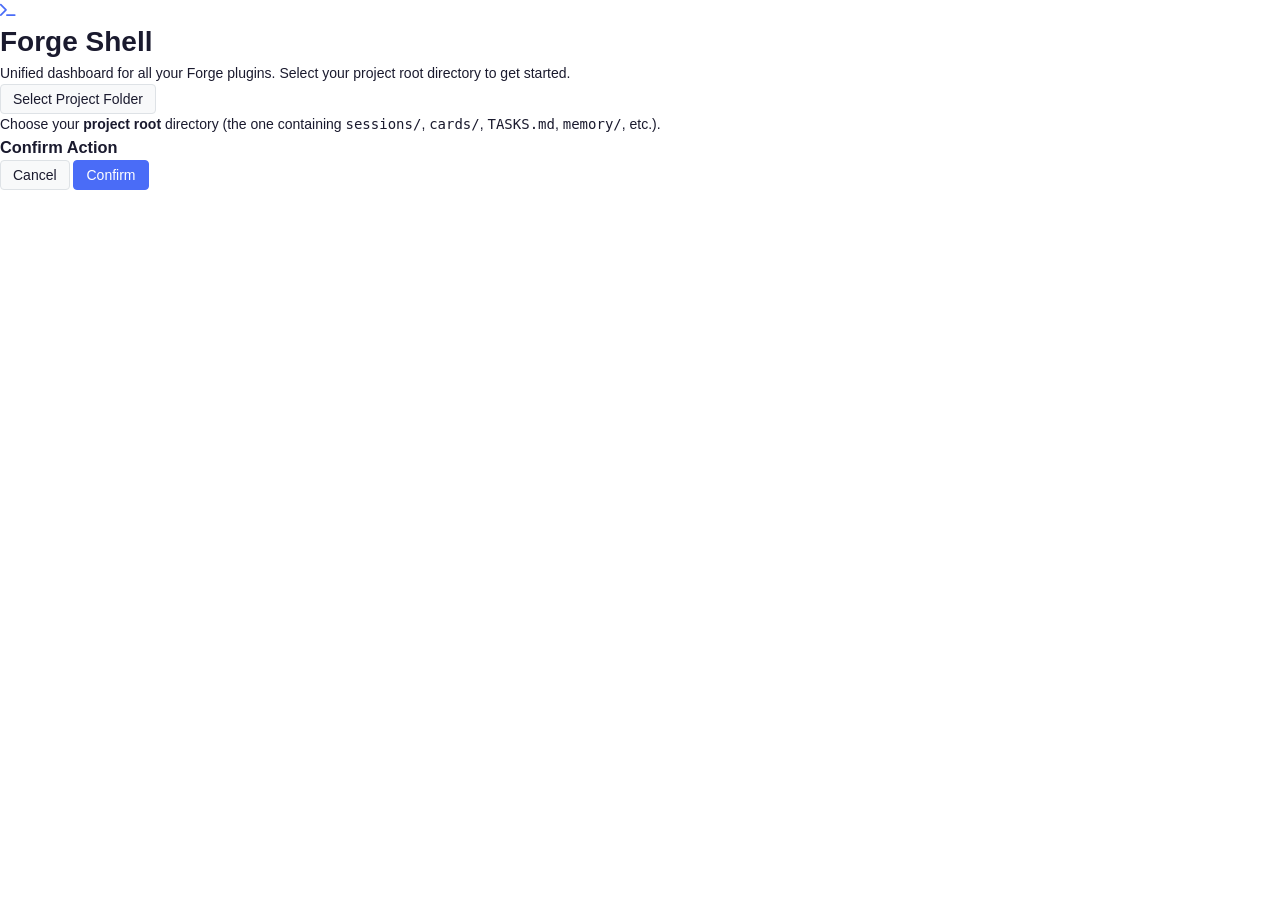
==== forge-shell/app/index.html @ 7cb5464c "Add Roadmap SPA view, Rovo Agent Forge plugin, and fix toolbar CSS consistency Introduce the Roadmap" ====
<!DOCTYPE html>
<html lang="en" data-theme="light">
<head>
  <meta charset="UTF-8">
  <meta name="viewport" content="width=device-width, initial-scale=1.0">
  <title>Forge Shell</title>
  <link rel="icon" type="image/svg+xml" href="data:image/svg+xml,%3Csvg xmlns='http://www.w3.org/2000/svg' viewBox='0 0 32 32'%3E%3Crect x='2' y='2' width='28' height='28' rx='4' fill='%234a6cf7'/%3E%3Crect x='5' y='8' width='8' height='18' rx='2' fill='%23ffffff' opacity='0.9'/%3E%3Crect x='16' y='8' width='11' height='18' rx='2' fill='%23ffffff' opacity='0.6'/%3E%3Crect x='5' y='3' width='22' height='4' rx='2' fill='%23ffffff' opacity='0.3'/%3E%3C/svg%3E">
  <link rel="stylesheet" href="https://cdnjs.cloudflare.com/ajax/libs/font-awesome/6.5.1/css/all.min.css">
  <link rel="stylesheet" href="css/theme.css">
  <link rel="stylesheet" href="css/shell.css">
  <link rel="stylesheet" href="css/components.css">
  <link rel="stylesheet" href="css/cognitive-forge.css">
  <link rel="stylesheet" href="css/product-forge.css">
  <link rel="stylesheet" href="css/productivity.css">
  <link rel="stylesheet" href="css/roadmap.css">
</head>
<body>

  <!-- Welcome Screen Overlay -->
  <div id="welcome-screen">
    <div class="welcome-content">
      <div class="logo"><i class="fa-solid fa-terminal" style="color: var(--accent);"></i></div>
      <h1>Forge Shell</h1>
      <p>Unified dashboard for all your Forge plugins. Select your project root directory to get started.</p>
      <button class="btn-select" id="btn-welcome-select">Select Project Folder</button>
      <p class="note">Choose your <strong>project root</strong> directory (the one containing <code>sessions/</code>, <code>cards/</code>, <code>TASKS.md</code>, <code>memory/</code>, etc.).</p>
    </div>
  </div>

  <!-- Main Shell -->
  <div id="shell" style="display: none;">

    <!-- Sidebar Nav -->
    <nav id="shell-sidebar">
      <ul id="shell-nav">
        <!-- Populated by shell.js -->
      </ul>
      <div id="shell-sidebar-bottom">
        <button class="btn-icon" id="btn-edit-mode" title="Edit plugins"><i class="fa-solid fa-pen"></i></button>
        <button class="btn-icon" id="btn-theme" title="Toggle theme"><i class="fa-solid fa-moon"></i></button>
        <button class="btn-icon" id="btn-change-dir" title="Change directory"><i class="fa-solid fa-folder-open"></i></button>
      </div>
    </nav>

    <!-- Content Area -->
    <div id="shell-content">

      <!-- Forge Shell Home View -->
      <div id="view-forge-shell" class="shell-view">
        <!-- Rendered by ForgeShellView controller -->
      </div>

      <!-- Cognitive Forge View -->
      <div id="view-cognitive-forge" class="shell-view">
        <!-- Rendered by CognitiveForgeView controller -->
      </div>

      <!-- Product Forge Local View -->
      <div id="view-product-forge-local" class="shell-view">
        <!-- Rendered by ProductForgeLocalView controller -->
      </div>

      <!-- Roadmap View -->
      <div id="view-roadmap" class="shell-view">
        <!-- Rendered by RoadmapView controller -->
      </div>

      <!-- Productivity View -->
      <div id="view-productivity" class="shell-view">
        <!-- Rendered by ProductivityView controller -->
      </div>

    </div>
  </div>

  <!-- Shared Confirm Dialog -->
  <div id="confirm-dialog" class="modal-overlay">
    <div class="confirm-content">
      <h3 id="confirm-title">Confirm Action</h3>
      <p id="confirm-message"></p>
      <div class="confirm-details" id="confirm-details"></div>
      <div class="confirm-actions">
        <button onclick="ForgeUtils.Confirm.resolve(false)">Cancel</button>
        <button class="primary" onclick="ForgeUtils.Confirm.resolve(true)">Confirm</button>
      </div>
    </div>
  </div>

  <!-- Toast Container -->
  <div id="toast-container"></div>

  <!-- Scripts -->
  <script src="js/utils.js"></script>
  <script src="js/card-data.js"></script>
  <script src="js/shell.js"></script>
  <script src="js/cognitive-forge.js"></script>
  <script src="js/product-forge.js"></script>
  <script src="js/productivity.js"></script>
  <script src="js/roadmap.js"></script>

</body>
</html>
---- forge-shell/app/css/theme.css ----
/* ═══════════════════════════════════════════════════════════
   Theme — CSS Custom Properties (Light + Dark)
   ═══════════════════════════════════════════════════════════ */
:root {
  --bg-primary: #ffffff;
  --bg-secondary: #f8f9fa;
  --bg-tertiary: #e9ecef;
  --bg-hover: #f0f1f3;
  --bg-card: #ffffff;
  --text-primary: #1a1a2e;
  --text-secondary: #495057;
  --text-muted: #868e96;
  --border-color: #dee2e6;
  --border-light: #e9ecef;
  --accent: #4a6cf7;
  --accent-hover: #3b5de7;
  --accent-light: #eef0ff;
  --shadow-sm: 0 1px 3px rgba(0,0,0,0.08);
  --shadow-md: 0 4px 12px rgba(0,0,0,0.1);
  --shadow-lg: 0 8px 24px rgba(0,0,0,0.15);
  --radius-sm: 4px;
  --radius-md: 8px;
  --radius-lg: 12px;
  --transition: 0.2s ease;
  --sidebar-width: 56px;
  --toolbar-height: 48px;

  /* Cognitive Forge type colors */
  --type-debate: #e74c3c;
  --type-explore: #27ae60;
  --cat-business: #3498db;
  --cat-philosophical: #8b5cf6;
  --cat-framework: #f59e0b;
  --cat-creative: #ec4899;
  --status-complete: #27ae60;
  --status-partial: #e67e22;

  /* Product Forge card type colors */
  --type-initiative: #8b5cf6;
  --type-epic: #3b82f6;
  --type-story: #10b981;
  --type-intake: #f59e0b;
  --type-checkpoint: #14b8a6;
  --type-decision: #ef4444;
  --type-release-note: #ec4899;

  /* Roadmap bucket colors */
  --rm-bucket-1: #8b5cf6;
  --rm-bucket-2: #3b82f6;
  --rm-bucket-3: #10b981;
  --rm-bucket-4: #f59e0b;
  --rm-bucket-5: #ec4899;
  --rm-bucket-6: #ef4444;

  /* Product Forge status colors */
  --status-draft: #e67e22;
  --status-blue: #3498db;
  --status-green: #27ae60;
  --status-teal: #1abc9c;
  --status-gray: #95a5a6;
  --status-yellow: #f39c12;
}

[data-theme="dark"] {
  --bg-primary: #1e1e2e;
  --bg-secondary: #252536;
  --bg-tertiary: #2e2e42;
  --bg-hover: #33334a;
  --bg-card: #1e1e2e;
  --text-primary: #e0e0e8;
  --text-secondary: #a0a0b0;
  --text-muted: #6c6c80;
  --border-color: #3a3a50;
  --border-light: #2e2e42;
  --accent: #6681ff;
  --accent-hover: #5570ee;
  --accent-light: #2a2a44;
  --shadow-sm: 0 1px 3px rgba(0,0,0,0.2);
  --shadow-md: 0 4px 12px rgba(0,0,0,0.3);
  --shadow-lg: 0 8px 24px rgba(0,0,0,0.4);
}

/* ═══════════════════════════════════════════════════════════
   Base Reset & Typography
   ═══════════════════════════════════════════════════════════ */
*, *::before, *::after { box-sizing: border-box; margin: 0; padding: 0; }
html, body { height: 100%; overflow: hidden; }
body {
  font-family: -apple-system, BlinkMacSystemFont, 'Segoe UI', Roboto, 'Helvetica Neue', Arial, sans-serif;
  font-size: 14px;
  line-height: 1.5;
  color: var(--text-primary);
  background: var(--bg-primary);
  transition: background var(--transition), color var(--transition);
}
a { color: var(--accent); text-decoration: none; }
a:hover { text-decoration: underline; }
button {
  font-family: inherit; font-size: inherit; cursor: pointer;
  border: 1px solid var(--border-color); border-radius: var(--radius-sm);
  background: var(--bg-secondary); color: var(--text-primary);
  padding: 6px 12px; transition: all var(--transition);
}
button:hover { background: var(--bg-tertiary); }
button.primary { background: var(--accent); color: #fff; border-color: var(--accent); }
button.primary:hover { background: var(--accent-hover); }
button.danger { background: #e74c3c; color: #fff; border-color: #e74c3c; }
button.danger:hover { background: #c0392b; }
button:disabled { opacity: 0.4; cursor: not-allowed; }
input, select, textarea {
  font-family: inherit; font-size: inherit;
  padding: 6px 10px; border: 1px solid var(--border-color);
  border-radius: var(--radius-sm); background: var(--bg-primary);
  color: var(--text-primary); transition: border-color var(--transition);
}
input:focus, select:focus, textarea:focus {
  outline: none; border-color: var(--accent);
  box-shadow: 0 0 0 3px rgba(74,108,247,0.15);
}
textarea { resize: vertical; min-height: 200px; }
.hidden { display: none !important; }

/* Scrollbar */
::-webkit-scrollbar { width: 6px; }
::-webkit-scrollbar-track { background: transparent; }
::-webkit-scrollbar-thumb { background: var(--border-color); border-radius: 3px; }
::-webkit-scrollbar-thumb:hover { background: var(--text-muted); }
---- forge-shell/app/css/roadmap.css ----
/* ═══════════════════════════════════════════════════════════
   Roadmap — All classes prefixed rm-
   ═══════════════════════════════════════════════════════════ */

/* ─── Layout ─── */
.rm-layout {
  display: flex;
  flex-direction: column;
  height: 100%;
  overflow: hidden;
}

/* ─── Roadmap-specific toolbar additions ─── */
.plugin-toolbar .rm-divider {
  width: 1px;
  height: 24px;
  background: var(--border-color);
}

.plugin-toolbar .rm-year-nav {
  display: flex;
  align-items: center;
  gap: 2px;
}
.plugin-toolbar .rm-year-nav span {
  font-weight: 600;
  min-width: 44px;
  text-align: center;
}

.plugin-toolbar .rm-filter-badge {
  position: relative;
}
.plugin-toolbar .rm-filter-count {
  position: absolute;
  top: -4px;
  right: -4px;
  background: var(--accent);
  color: #fff;
  font-size: 10px;
  width: 16px;
  height: 16px;
  border-radius: 50%;
  display: flex;
  align-items: center;
  justify-content: center;
  line-height: 1;
}

.plugin-toolbar .btn-icon.rm-active {
  background: var(--accent);
  color: #fff;
}

/* ─── Content area ─── */
.rm-content {
  flex: 1;
  overflow: hidden;
  position: relative;
}

/* ─── Not Active state ─── */
.rm-not-active {
  display: flex;
  flex-direction: column;
  align-items: center;
  justify-content: center;
  height: 100%;
  text-align: center;
  color: var(--text-muted);
  gap: 12px;
  padding: 32px;
}
.rm-not-active .rm-state-icon { font-size: 48px; opacity: 0.4; }
.rm-not-active h2 { color: var(--text-primary); margin: 0; }

/* ═══════════════════════════════════════════════════════════
   Card View
   ═══════════════════════════════════════════════════════════ */
.rm-card-view {
  height: 100%;
  overflow-x: auto;
  overflow-y: hidden;
  padding: 16px 16px 16px 16px;
}

.rm-card-columns {
  display: flex;
  gap: 16px;
  height: 100%;
  min-width: max-content;
}

.rm-column {
  width: 300px;
  min-width: 300px;
  background: var(--bg-secondary);
  border: 1px solid var(--border-color);
  border-radius: var(--radius-md);
  display: flex;
  flex-direction: column;
  overflow: hidden;
}

.rm-column.rm-current-period {
  border-color: var(--accent);
  box-shadow: 0 0 0 1px var(--accent);
}

.rm-column.rm-unscheduled {
  border-style: dashed;
  background: var(--bg-tertiary);
}

.rm-column-header {
  padding: 10px 12px;
  font-weight: 600;
  font-size: 13px;
  background: var(--bg-tertiary);
  border-bottom: 1px solid var(--border-color);
  display: flex;
  align-items: center;
  justify-content: space-between;
  flex-shrink: 0;
}

.rm-column-header .rm-current-badge {
  font-size: 10px;
  font-weight: 600;
  text-transform: uppercase;
  letter-spacing: 0.5px;
  color: var(--accent);
  background: var(--accent-light);
  padding: 2px 6px;
  border-radius: var(--radius-sm);
}

.rm-column-body {
  flex: 1;
  overflow-y: auto;
  padding: 8px;
}

.rm-column-empty {
  text-align: center;
  color: var(--text-muted);
  font-size: 12px;
  padding: 24px 12px;
}

/* ─── Bucket Groups ─── */
.rm-bucket-group {
  margin-bottom: 8px;
}

.rm-bucket-header {
  display: flex;
  align-items: center;
  gap: 6px;
  padding: 6px 8px;
  font-size: 11px;
  font-weight: 600;
  text-transform: uppercase;
  letter-spacing: 0.5px;
  color: var(--text-secondary);
  cursor: pointer;
  border-radius: var(--radius-sm);
  user-select: none;
}
.rm-bucket-header:hover { background: var(--bg-hover); }
.rm-bucket-header .rm-bucket-dot {
  width: 8px;
  height: 8px;
  border-radius: 50%;
  flex-shrink: 0;
}
.rm-bucket-header .rm-chevron {
  font-size: 10px;
  transition: transform 0.15s;
}
.rm-bucket-header .rm-chevron.rm-collapsed {
  transform: rotate(-90deg);
}

.rm-bucket-cards {
  padding-left: 4px;
}
.rm-bucket-cards.rm-collapsed {
  display: none;
}

/* ─── Initiative Card ─── */
.rm-initiative-card {
  border-left: 3px solid var(--type-initiative);
  background: var(--bg-card);
  border-radius: var(--radius-sm);
  padding: 8px 10px;
  margin-bottom: 6px;
  box-shadow: var(--shadow-sm);
}

.rm-initiative-card .rm-card-title {
  font-weight: 600;
  font-size: 13px;
  margin-bottom: 4px;
  line-height: 1.3;
}

.rm-initiative-card .rm-card-meta {
  display: flex;
  align-items: center;
  gap: 6px;
  font-size: 11px;
  color: var(--text-muted);
}

/* ─── Epic Card ─── */
.rm-epic-card {
  border-left: 3px solid var(--type-epic);
  background: var(--bg-card);
  border-radius: var(--radius-sm);
  padding: 6px 10px;
  margin-bottom: 4px;
  margin-left: 12px;
  box-shadow: var(--shadow-sm);
}

.rm-epic-card .rm-card-title {
  font-size: 12px;
  margin-bottom: 2px;
  line-height: 1.3;
}

.rm-epic-card .rm-card-meta {
  display: flex;
  align-items: center;
  gap: 6px;
  font-size: 11px;
  color: var(--text-muted);
}

/* ─── Story Card ─── */
.rm-story-card {
  border-left: 3px solid var(--type-story);
  background: var(--bg-card);
  border-radius: var(--radius-sm);
  padding: 4px 8px;
  margin-bottom: 3px;
  margin-left: 24px;
  font-size: 11px;
  box-shadow: var(--shadow-sm);
}

.rm-story-card .rm-card-title {
  line-height: 1.3;
}

/* ─── Status dot ─── */
.rm-status-dot {
  width: 7px;
  height: 7px;
  border-radius: 50%;
  display: inline-block;
  flex-shrink: 0;
}

/* ─── Tag pills ─── */
.rm-tag-pill {
  display: inline-block;
  font-size: 10px;
  padding: 1px 6px;
  border-radius: 10px;
  background: var(--accent-light);
  color: var(--accent);
  white-space: nowrap;
}
.rm-tag-pill.rm-client {
  background: rgba(236, 72, 153, 0.12);
  color: #ec4899;
}
.rm-tag-pill.rm-module {
  background: rgba(20, 184, 166, 0.12);
  color: #14b8a6;
}

/* ─── Ungrouped section label ─── */
.rm-ungrouped-label {
  font-size: 11px;
  font-weight: 600;
  text-transform: uppercase;
  letter-spacing: 0.5px;
  color: var(--text-muted);
  padding: 6px 8px 4px;
}

/* ═══════════════════════════════════════════════════════════
   Timeline View
   ═══════════════════════════════════════════════════════════ */
.rm-timeline-view {
  height: 100%;
  overflow: auto;
  position: relative;
}

.rm-timeline-header {
  display: flex;
  position: sticky;
  top: 0;
  z-index: 10;
  background: var(--bg-secondary);
  border-bottom: 1px solid var(--border-color);
}

.rm-timeline-label-col {
  width: 180px;
  min-width: 180px;
  padding: 8px 12px;
  font-weight: 600;
  font-size: 12px;
  background: var(--bg-secondary);
  border-right: 1px solid var(--border-color);
  position: sticky;
  left: 0;
  z-index: 11;
}

.rm-timeline-period-cell {
  flex: 1;
  min-width: 120px;
  padding: 8px 12px;
  text-align: center;
  font-size: 12px;
  font-weight: 600;
  border-right: 1px solid var(--border-light);
}

.rm-timeline-period-cell.rm-current-period {
  background: var(--accent-light);
  color: var(--accent);
}

.rm-timeline-body {
  display: flex;
  flex-direction: column;
}

/* ─── Swim Lane ─── */
.rm-swim-lane {
  border-bottom: 1px solid var(--border-light);
}

.rm-swim-lane-header {
  display: flex;
  align-items: center;
  cursor: pointer;
  user-select: none;
}

.rm-swim-lane-label {
  width: 180px;
  min-width: 180px;
  padding: 8px 12px;
  font-weight: 600;
  font-size: 12px;
  background: var(--bg-secondary);
  border-right: 1px solid var(--border-color);
  position: sticky;
  left: 0;
  z-index: 5;
  display: flex;
  align-items: center;
  gap: 6px;
}

.rm-swim-lane-label .rm-chevron {
  font-size: 10px;
  transition: transform 0.15s;
}
.rm-swim-lane-label .rm-chevron.rm-collapsed {
  transform: rotate(-90deg);
}

.rm-swim-lane-track {
  display: flex;
  flex: 1;
  min-height: 1px;
}

.rm-swim-lane-track-cell {
  flex: 1;
  min-width: 120px;
  border-right: 1px solid var(--border-light);
}
.rm-swim-lane-track-cell.rm-current-period {
  background: rgba(74, 108, 247, 0.04);
}

.rm-swim-lane-bars {
  padding: 4px 0;
}
.rm-swim-lane-bars.rm-collapsed {
  display: none;
}

/* ─── Bar row ─── */
.rm-bar-row {
  display: flex;
  align-items: center;
  min-height: 28px;
}

.rm-bar-row-label {
  width: 180px;
  min-width: 180px;
  padding: 2px 12px 2px 24px;
  font-size: 11px;
  white-space: nowrap;
  overflow: hidden;
  text-overflow: ellipsis;
  background: var(--bg-primary);
  border-right: 1px solid var(--border-color);
  position: sticky;
  left: 0;
  z-index: 5;
}

.rm-bar-row-track {
  flex: 1;
  position: relative;
  height: 20px;
}

.rm-bar {
  position: absolute;
  height: 16px;
  top: 2px;
  border-radius: var(--radius-sm);
  cursor: pointer;
  display: flex;
  align-items: center;
  padding: 0 6px;
  font-size: 10px;
  color: #fff;
  white-space: nowrap;
  overflow: hidden;
  text-overflow: ellipsis;
  transition: opacity 0.15s;
}
.rm-bar:hover { opacity: 0.85; }
.rm-bar.rm-initiative-bar { background: var(--type-initiative); }
.rm-bar.rm-epic-bar { background: var(--type-epic); }

/* ─── Bar Tooltip ─── */
.rm-tooltip {
  position: fixed;
  z-index: 100;
  background: var(--bg-card);
  border: 1px solid var(--border-color);
  border-radius: var(--radius-sm);
  padding: 8px 12px;
  font-size: 12px;
  box-shadow: var(--shadow-md);
  pointer-events: none;
  max-width: 280px;
}
.rm-tooltip .rm-tooltip-title {
  font-weight: 600;
  margin-bottom: 4px;
}
.rm-tooltip .rm-tooltip-meta {
  color: var(--text-muted);
  font-size: 11px;
}

/* ─── Timeline empty ─── */
.rm-timeline-empty {
  text-align: center;
  color: var(--text-muted);
  padding: 48px 24px;
  font-size: 13px;
}

/* ═══════════════════════════════════════════════════════════
   Filter Panel
   ═══════════════════════════════════════════════════════════ */
.rm-filter-panel {
  position: absolute;
  top: 0;
  right: 0;
  width: 280px;
  height: 100%;
  background: var(--bg-secondary);
  border-left: 1px solid var(--border-color);
  box-shadow: var(--shadow-lg);
  z-index: 20;
  display: flex;
  flex-direction: column;
  transform: translateX(100%);
  transition: transform 0.2s ease;
}
.rm-filter-panel.rm-open {
  transform: translateX(0);
}

.rm-filter-header {
  display: flex;
  align-items: center;
  justify-content: space-between;
  padding: 12px 16px;
  border-bottom: 1px solid var(--border-color);
  font-weight: 600;
  font-size: 13px;
}

.rm-filter-body {
  flex: 1;
  overflow-y: auto;
  padding: 12px 16px;
}

.rm-filter-group {
  margin-bottom: 16px;
}
.rm-filter-group label {
  display: block;
  font-size: 11px;
  font-weight: 600;
  text-transform: uppercase;
  letter-spacing: 0.5px;
  color: var(--text-muted);
  margin-bottom: 6px;
}

.rm-filter-group select {
  width: 100%;
  font-size: 12px;
}

.rm-filter-chips {
  display: flex;
  flex-wrap: wrap;
  gap: 4px;
  margin-top: 6px;
}

.rm-filter-chip {
  display: inline-flex;
  align-items: center;
  gap: 4px;
  font-size: 11px;
  padding: 2px 8px;
  border-radius: 10px;
  background: var(--accent-light);
  color: var(--accent);
  cursor: pointer;
}
.rm-filter-chip:hover {
  background: var(--accent);
  color: #fff;
}

.rm-filter-footer {
  padding: 12px 16px;
  border-top: 1px solid var(--border-color);
}

/* ═══════════════════════════════════════════════════════════
   Config Modal
   ═══════════════════════════════════════════════════════════ */
.rm-modal-overlay {
  position: fixed;
  inset: 0;
  background: rgba(0,0,0,0.4);
  backdrop-filter: blur(4px);
  z-index: 1000;
  display: none;
  align-items: center;
  justify-content: center;
}
.rm-modal-overlay.rm-visible {
  display: flex;
}

.rm-modal-content {
  background: var(--bg-card);
  border: 1px solid var(--border-color);
  border-radius: var(--radius-lg);
  box-shadow: var(--shadow-lg);
  width: 90%;
  max-width: 640px;
  max-height: 80vh;
  display: flex;
  flex-direction: column;
  overflow: hidden;
}

.rm-modal-header {
  display: flex;
  align-items: center;
  justify-content: space-between;
  padding: 16px 20px;
  border-bottom: 1px solid var(--border-color);
}
.rm-modal-header h3 { margin: 0; font-size: 16px; }
.rm-modal-close {
  background: none;
  border: none;
  font-size: 20px;
  cursor: pointer;
  color: var(--text-muted);
  padding: 0;
  width: 28px;
  height: 28px;
  display: flex;
  align-items: center;
  justify-content: center;
}
.rm-modal-close:hover { color: var(--text-primary); }

.rm-modal-body {
  flex: 1;
  overflow-y: auto;
  padding: 20px;
}

.rm-modal-footer {
  display: flex;
  justify-content: flex-end;
  gap: 8px;
  padding: 12px 20px;
  border-top: 1px solid var(--border-color);
}

/* ─── Tabs ─── */
.rm-tabs {
  display: flex;
  border-bottom: 2px solid var(--border-color);
  margin-bottom: 16px;
}
.rm-tab {
  padding: 8px 16px;
  font-size: 13px;
  cursor: pointer;
  border-bottom: 2px solid transparent;
  margin-bottom: -2px;
  color: var(--text-muted);
  background: none;
  border-top: none;
  border-left: none;
  border-right: none;
}
.rm-tab:hover { color: var(--text-primary); }
.rm-tab.rm-active {
  color: var(--accent);
  border-bottom-color: var(--accent);
  font-weight: 600;
}

.rm-tab-content { display: none; }
.rm-tab-content.rm-active { display: block; }

/* ─── Config list items ─── */
.rm-config-list {
  display: flex;
  flex-direction: column;
  gap: 8px;
}

.rm-config-item {
  display: flex;
  align-items: center;
  gap: 8px;
  padding: 8px 12px;
  background: var(--bg-secondary);
  border: 1px solid var(--border-color);
  border-radius: var(--radius-sm);
}
.rm-config-item input,
.rm-config-item select {
  flex: 1;
  min-width: 0;
}
.rm-config-item input[type="color"] {
  width: 32px;
  height: 28px;
  padding: 2px;
  border: 1px solid var(--border-color);
  border-radius: var(--radius-sm);
  cursor: pointer;
}
.rm-config-item .rm-config-remove {
  background: none;
  border: none;
  color: var(--text-muted);
  cursor: pointer;
  font-size: 14px;
  padding: 0 4px;
}
.rm-config-item .rm-config-remove:hover {
  color: #e74c3c;
}

.rm-config-add {
  margin-top: 8px;
}

/* ─── Initiative chips in bucket config ─── */
.rm-initiative-chips {
  display: flex;
  flex-wrap: wrap;
  gap: 4px;
  margin-top: 6px;
}
.rm-initiative-chip {
  display: inline-flex;
  align-items: center;
  gap: 4px;
  padding: 2px 8px;
  font-size: 11px;
  border-radius: 10px;
  background: var(--accent-light);
  color: var(--accent);
}
.rm-initiative-chip .rm-chip-remove {
  cursor: pointer;
  font-weight: bold;
}
.rm-initiative-chip .rm-chip-remove:hover { color: #e74c3c; }

/* ─── Swim lane config ─── */
.rm-swim-lane-list {
  display: flex;
  flex-direction: column;
  gap: 4px;
}
.rm-swim-lane-item {
  display: flex;
  align-items: center;
  gap: 8px;
  padding: 6px 12px;
  background: var(--bg-secondary);
  border: 1px solid var(--border-color);
  border-radius: var(--radius-sm);
  cursor: grab;
}
.rm-swim-lane-item .rm-drag-handle {
  color: var(--text-muted);
  cursor: grab;
}
.rm-swim-lane-item label {
  flex: 1;
  font-size: 13px;
  cursor: pointer;
  display: flex;
  align-items: center;
  gap: 6px;
}
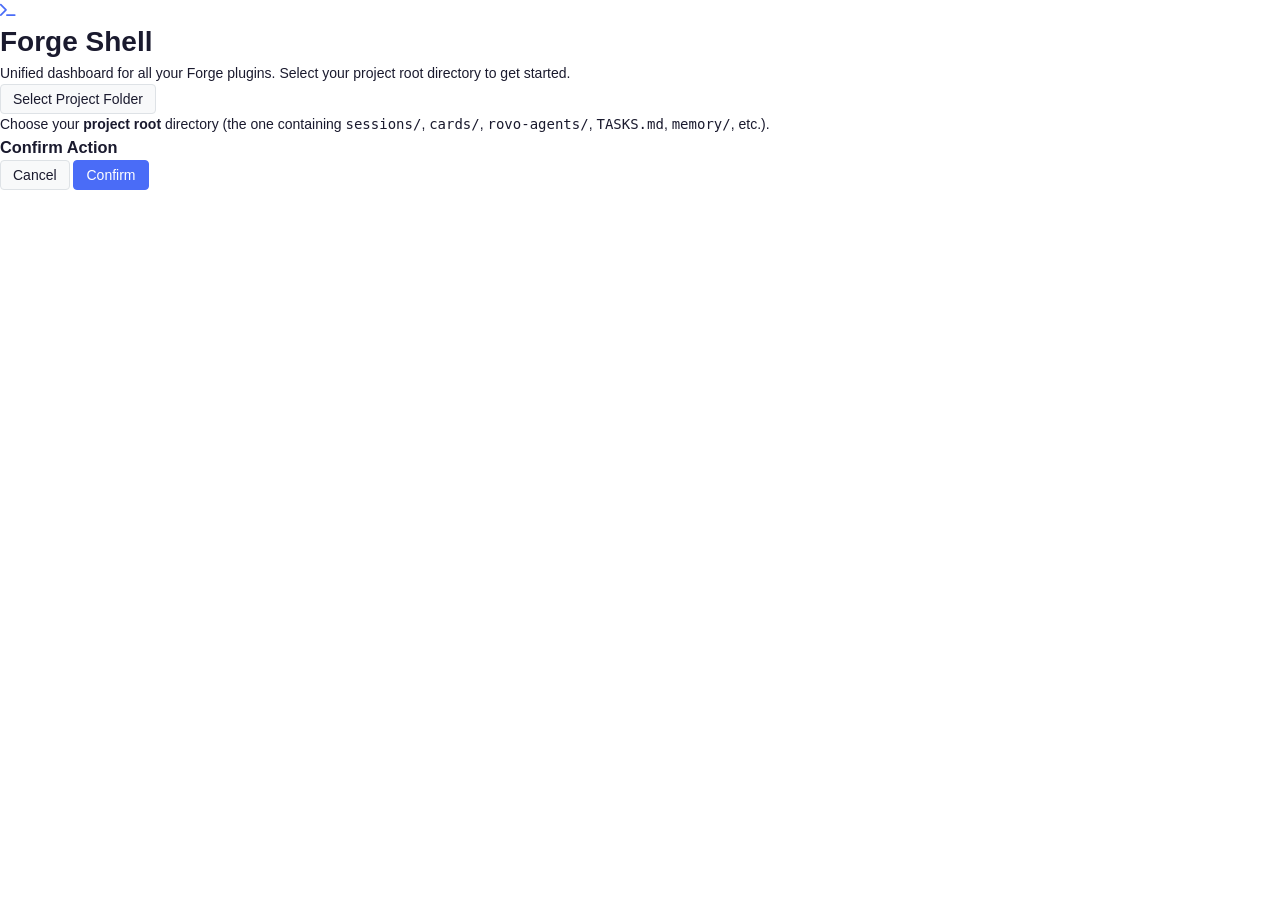
==== commit 2715583e: "Integrate Rovo Agent Forge into Forge Shell SPA with dashboard UI, file persistence, and docs Add a " ====
--- a/forge-shell/app/index.html
+++ b/forge-shell/app/index.html
@@ -13,6 +13,7 @@
   <link rel="stylesheet" href="css/product-forge.css">
   <link rel="stylesheet" href="css/productivity.css">
   <link rel="stylesheet" href="css/roadmap.css">
+  <link rel="stylesheet" href="css/rovo-agent-forge.css">
 </head>
 <body>
 
@@ -23,7 +24,7 @@
       <h1>Forge Shell</h1>
       <p>Unified dashboard for all your Forge plugins. Select your project root directory to get started.</p>
       <button class="btn-select" id="btn-welcome-select">Select Project Folder</button>
-      <p class="note">Choose your <strong>project root</strong> directory (the one containing <code>sessions/</code>, <code>cards/</code>, <code>TASKS.md</code>, <code>memory/</code>, etc.).</p>
+      <p class="note">Choose your <strong>project root</strong> directory (the one containing <code>sessions/</code>, <code>cards/</code>, <code>rovo-agents/</code>, <code>TASKS.md</code>, <code>memory/</code>, etc.).</p>
     </div>
   </div>
 
@@ -70,6 +71,11 @@
         <!-- Rendered by ProductivityView controller -->
       </div>
 
+      <!-- Rovo Agent Forge View -->
+      <div id="view-rovo-agent-forge" class="shell-view">
+        <!-- Rendered by RovoAgentForgeView controller -->
+      </div>
+
     </div>
   </div>
 
@@ -97,6 +103,7 @@
   <script src="js/product-forge.js"></script>
   <script src="js/productivity.js"></script>
   <script src="js/roadmap.js"></script>
+  <script src="js/rovo-agent-forge.js"></script>
 
 </body>
 </html>
--- a/forge-shell/app/css/rovo-agent-forge.css
+++ b/forge-shell/app/css/rovo-agent-forge.css
@@ -0,0 +1,403 @@
+/* ═══════════════════════════════════════════════════════════
+   Rovo Agent Forge View — Layout, sidebar, detail, modal
+   All classes use raf- prefix
+   ═══════════════════════════════════════════════════════════ */
+
+/* ── Custom Properties ── */
+:root {
+  --raf-platform-jira: #0052CC;
+  --raf-platform-confluence: #1868DB;
+}
+
+[data-theme="dark"] {
+  --raf-platform-jira: #4C9AFF;
+  --raf-platform-confluence: #579DFF;
+}
+
+/* ── Main Grid Layout ── */
+.raf-layout {
+  display: grid;
+  grid-template-rows: var(--toolbar-height) 1fr;
+  grid-template-columns: 280px 1fr;
+  height: 100%;
+  overflow: hidden;
+}
+
+.raf-layout > .plugin-toolbar {
+  grid-column: 1 / -1;
+}
+
+/* ── Sidebar ── */
+.raf-sidebar {
+  grid-row: 2;
+  grid-column: 1;
+  display: flex;
+  flex-direction: column;
+  overflow: hidden;
+  border-right: 1px solid var(--border-color);
+  background: var(--bg-secondary);
+}
+
+.raf-filter-bar {
+  display: flex;
+  gap: 4px;
+  padding: 8px 12px;
+  border-bottom: 1px solid var(--border-light);
+  flex-shrink: 0;
+}
+
+.raf-agent-list {
+  flex: 1;
+  overflow-y: auto;
+  padding: 4px 0;
+}
+
+/* ── Agent List Items ── */
+.raf-agent-item {
+  display: flex;
+  align-items: stretch;
+  margin: 2px 8px;
+  border-radius: var(--radius-sm);
+  cursor: pointer;
+  transition: background var(--transition);
+  border: 1px solid transparent;
+  overflow: hidden;
+}
+
+.raf-agent-item:hover {
+  background: var(--bg-hover);
+  border-color: var(--border-light);
+}
+
+.raf-agent-item.selected {
+  background: var(--accent-light);
+  border-color: var(--accent);
+}
+
+.raf-agent-platform-bar {
+  width: 4px;
+  flex-shrink: 0;
+  border-radius: var(--radius-sm) 0 0 var(--radius-sm);
+}
+
+.raf-agent-item-content {
+  flex: 1;
+  padding: 8px 10px;
+  min-width: 0;
+}
+
+.raf-agent-item-title {
+  font-size: 13px;
+  font-weight: 600;
+  overflow: hidden;
+  text-overflow: ellipsis;
+  white-space: nowrap;
+  margin-bottom: 4px;
+}
+
+.raf-agent-item-meta {
+  display: flex;
+  align-items: center;
+  gap: 6px;
+  font-size: 11px;
+  color: var(--text-muted);
+}
+
+/* ── Platform Pill ── */
+.raf-platform-pill {
+  display: inline-block;
+  padding: 1px 6px;
+  border-radius: 8px;
+  font-size: 10px;
+  font-weight: 700;
+  color: #fff;
+}
+
+/* ── Status Dot ── */
+.raf-status-dot {
+  width: 8px;
+  height: 8px;
+  border-radius: 50%;
+  flex-shrink: 0;
+}
+
+/* ── Detail Panel ── */
+.raf-detail-panel {
+  grid-row: 2;
+  grid-column: 2;
+  overflow-y: auto;
+  padding: 24px;
+  background: var(--bg-primary);
+}
+
+/* ── Agent Detail ── */
+.raf-agent-detail {
+  max-width: 900px;
+}
+
+.raf-title-header {
+  font-size: 22px;
+  font-weight: 700;
+  margin-bottom: 16px;
+  line-height: 1.3;
+}
+
+/* ── Chip Lists ── */
+.raf-chip-list {
+  display: flex;
+  flex-wrap: wrap;
+  gap: 4px;
+}
+
+.raf-skill-chip,
+.raf-knowledge-chip {
+  display: inline-block;
+  padding: 2px 8px;
+  background: var(--bg-tertiary);
+  border-radius: 12px;
+  font-size: 11px;
+  color: var(--text-secondary);
+}
+
+/* ── Conversation Starters ── */
+.raf-starters-list {
+  font-size: 13px;
+  padding-left: 20px;
+  color: var(--text-secondary);
+}
+
+.raf-starters-list li {
+  margin: 4px 0;
+}
+
+/* ── Agent Actions ── */
+.raf-agent-actions {
+  display: flex;
+  gap: 8px;
+  padding-top: 16px;
+  border-top: 1px solid var(--border-light);
+}
+
+/* ── Empty States ── */
+.raf-empty-list {
+  padding: 16px;
+  text-align: center;
+  color: var(--text-muted);
+  font-size: 13px;
+}
+
+.raf-not-active {
+  display: flex;
+  flex-direction: column;
+  align-items: center;
+  justify-content: center;
+  height: 100%;
+  color: var(--text-muted);
+  text-align: center;
+  gap: 12px;
+  padding: 40px;
+}
+
+.raf-not-active .raf-state-icon {
+  font-size: 48px;
+  opacity: 0.3;
+}
+
+.raf-not-active h2 {
+  font-size: 20px;
+  color: var(--text-primary);
+}
+
+.raf-not-active p {
+  max-width: 400px;
+  line-height: 1.6;
+}
+
+.raf-not-active code {
+  background: var(--bg-tertiary);
+  padding: 2px 6px;
+  border-radius: var(--radius-sm);
+  font-size: 12px;
+  font-family: 'SF Mono', 'Fira Code', monospace;
+}
+
+/* ── Edit Modal (scoped to this view) ── */
+.raf-modal-overlay {
+  position: fixed;
+  inset: 0;
+  z-index: 100;
+  background: rgba(0,0,0,0.5);
+  display: none;
+  align-items: center;
+  justify-content: center;
+  backdrop-filter: blur(2px);
+}
+
+.raf-modal-overlay.raf-visible {
+  display: flex;
+}
+
+.raf-modal-content {
+  background: var(--bg-primary);
+  border-radius: var(--radius-lg);
+  box-shadow: var(--shadow-lg);
+  width: 90%;
+  max-width: 850px;
+  max-height: 90vh;
+  display: flex;
+  flex-direction: column;
+}
+
+.raf-modal-header {
+  display: flex;
+  align-items: center;
+  justify-content: space-between;
+  padding: 16px 24px;
+  border-bottom: 1px solid var(--border-color);
+}
+
+.raf-modal-header h3 {
+  font-size: 18px;
+}
+
+.raf-modal-close {
+  background: none;
+  border: none;
+  font-size: 20px;
+  color: var(--text-muted);
+  padding: 4px 8px;
+  cursor: pointer;
+}
+
+.raf-modal-close:hover {
+  color: var(--text-primary);
+}
+
+.raf-modal-body {
+  padding: 24px;
+  overflow-y: auto;
+  flex: 1;
+}
+
+.raf-modal-footer {
+  display: flex;
+  gap: 8px;
+  justify-content: flex-end;
+  padding: 16px 24px;
+  border-top: 1px solid var(--border-color);
+}
+
+.raf-form-section-title {
+  font-size: 14px;
+  font-weight: 700;
+  margin: 16px 0 8px;
+  padding-bottom: 4px;
+  border-bottom: 1px solid var(--border-light);
+  color: var(--text-primary);
+}
+
+.raf-form-section-title:first-child {
+  margin-top: 0;
+}
+
+/* ── Diff Container ── */
+.raf-diff-container {
+  margin-top: 16px;
+  border: 1px solid var(--border-color);
+  border-radius: var(--radius-sm);
+  overflow: hidden;
+}
+
+.raf-diff-container .diff-header {
+  padding: 8px 12px;
+  background: var(--bg-tertiary);
+  font-weight: 600;
+  font-size: 13px;
+  border-bottom: 1px solid var(--border-color);
+}
+
+.raf-diff-container .diff-body {
+  font-family: monospace;
+  font-size: 12px;
+}
+
+.raf-diff-container .diff-line {
+  padding: 1px 12px;
+  white-space: pre-wrap;
+}
+
+.raf-diff-container .diff-line.added {
+  background: rgba(39,174,96,0.12);
+  color: var(--status-green);
+}
+
+.raf-diff-container .diff-line.removed {
+  background: rgba(231,76,60,0.12);
+  color: #e74c3c;
+}
+
+.raf-diff-container .diff-line.same {
+  color: var(--text-muted);
+}
+
+.raf-diff-container .diff-field {
+  padding: 4px 12px;
+  display: flex;
+  gap: 8px;
+  font-size: 13px;
+}
+
+.raf-diff-container .diff-field .field-name {
+  font-weight: 600;
+  min-width: 120px;
+}
+
+.raf-diff-container .diff-field .old-val {
+  color: #e74c3c;
+  text-decoration: line-through;
+}
+
+.raf-diff-container .diff-field .new-val {
+  color: var(--status-green);
+}
+
+/* ── Responsive: collapse sidebar below 768px ── */
+@media (max-width: 768px) {
+  .raf-layout {
+    grid-template-columns: 1fr;
+  }
+
+  .raf-sidebar {
+    display: none;
+  }
+
+  .raf-layout.raf-sidebar-open .raf-sidebar {
+    display: flex;
+    position: absolute;
+    top: var(--toolbar-height);
+    left: 0;
+    bottom: 0;
+    width: 280px;
+    z-index: 5;
+    box-shadow: var(--shadow-md);
+  }
+
+  .raf-detail-panel {
+    grid-column: 1;
+  }
+
+  .raf-toolbar-toggle {
+    display: inline-flex !important;
+  }
+}
+
+/* Hide sidebar toggle on desktop */
+.raf-toolbar-toggle {
+  display: none !important;
+}
+
+@media (max-width: 768px) {
+  .raf-toolbar-toggle {
+    display: inline-flex !important;
+  }
+}
